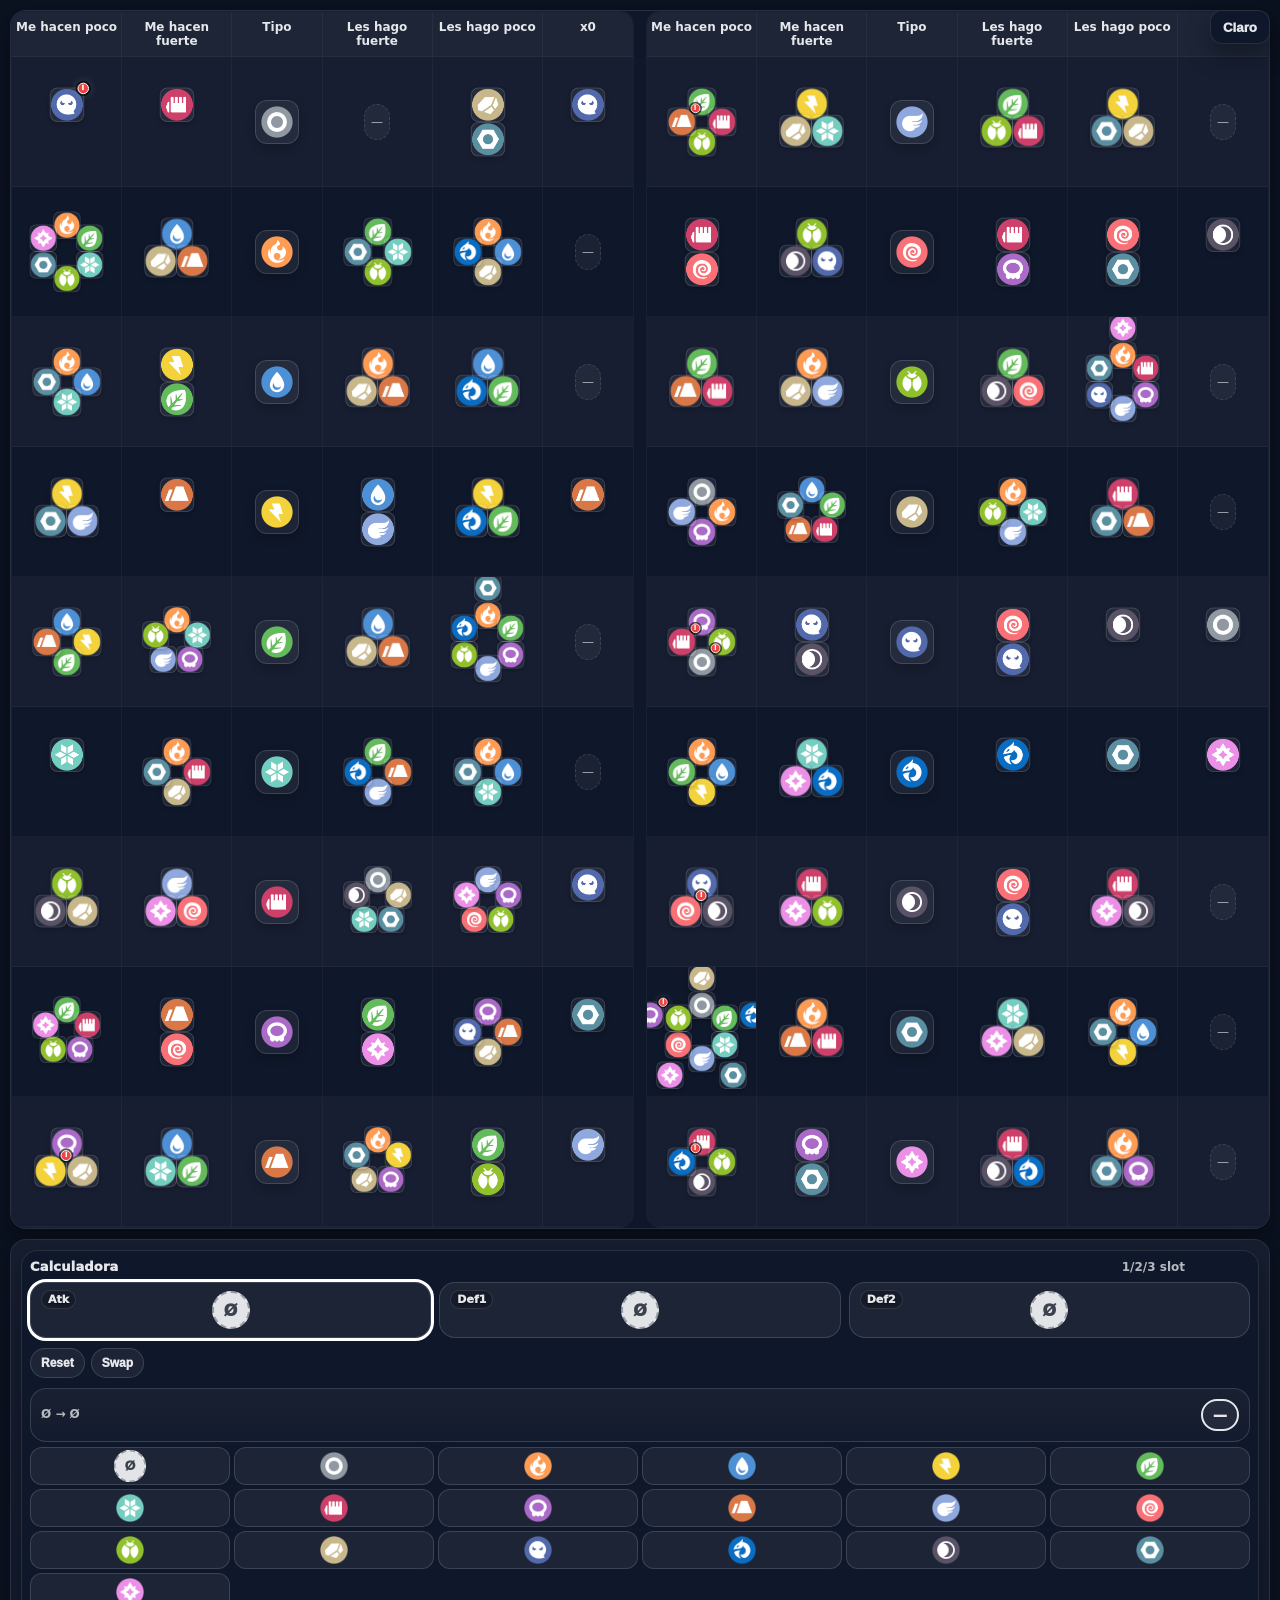
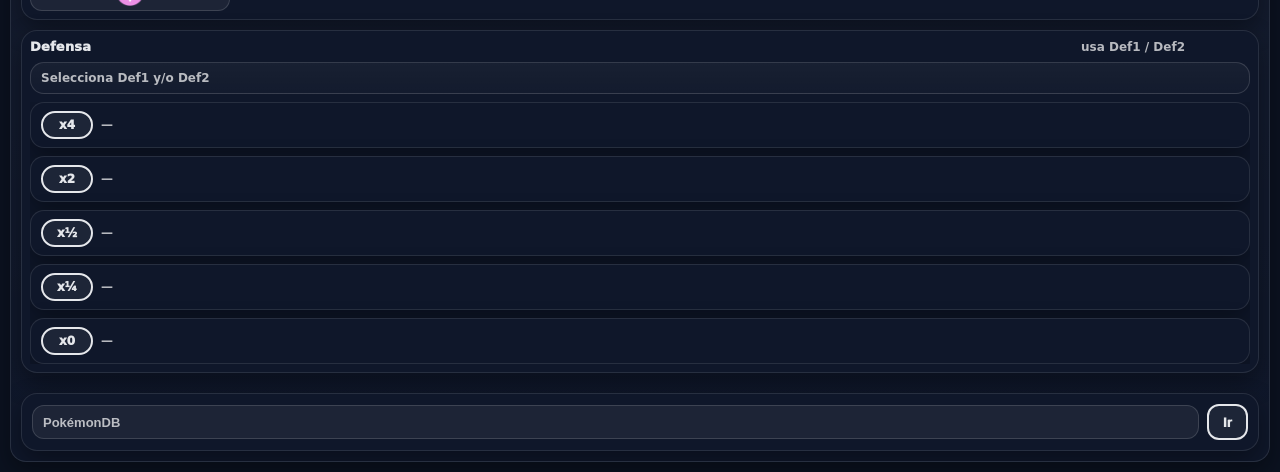
==== index.html @ f5345253 "Actualizada estructura del proyecto, mejorado responsive" ====
<!doctype html>
<html lang="es">
<head>
  <meta charset="utf-8">
  <meta name="viewport" content="width=device-width, initial-scale=1">
  <title>Tipos Pokémon</title>

  <link rel="stylesheet" href="./css/styles.css">
</head>

<body>

  <button id="btnThemeTop" class="themeToggle" type="button">Claro</button>

  <div class="app">

    <!-- LEFT -->
    <div class="panel">
      <div class="leftGrid">

        <div class="tableBox">
          <div class="tableWrap" id="wrapA">
            <div class="tableScale" id="scaleA">

              <div class="thead">
                <div class="th">Me hacen poco</div>
                <div class="th">Me hacen fuerte</div>
                <div class="th">Tipo</div>
                <div class="th">Les hago fuerte</div>
                <div class="th">Les hago poco</div>
                <div class="th">x0</div>
              </div>

              <div class="tbody" id="tbodyA"></div>

            </div>
          </div>
        </div>

        <div class="tableBox">
          <div class="tableWrap" id="wrapB">
            <div class="tableScale" id="scaleB">

              <div class="thead">
                <div class="th">Me hacen poco</div>
                <div class="th">Me hacen fuerte</div>
                <div class="th">Tipo</div>
                <div class="th">Les hago fuerte</div>
                <div class="th">Les hago poco</div>
                <div class="th">x0</div>
              </div>

              <div class="tbody" id="tbodyB"></div>

            </div>
          </div>
        </div>

      </div>
    </div>


    <!-- RIGHT -->
    <div class="panel">
      <div class="calc">

        <!-- Calculadora -->
        <div class="calcCard atkCard">

          <div class="calcTitle">
            <h2>Calculadora</h2>
            <div class="miniNote">1/2/3 slot</div>
          </div>

          <div class="targetRow">

            <div
              class="tSlot"
              id="slotAtt"
              title="Atacante (tecla 1)"
            >
              <div class="tiny">Atk</div>
            </div>

            <div
              class="tSlot"
              id="slotDef1"
              title="Defensor 1 (tecla 2)"
            >
              <div class="tiny">Def1</div>
            </div>

            <div
              class="tSlot"
              id="slotDef2"
              title="Defensor 2 (tecla 3)"
            >
              <div class="tiny">Def2</div>
            </div>

          </div>

          <div class="rowBtns">
            <button class="btnSmall" id="btnResetAll">Reset</button>
            <button class="btnSmall" id="btnSwap">Swap</button>
          </div>

          <div class="out">
            <div class="desc" id="calcText">Ø → Ø</div>
            <div class="mult" id="calcMult">—</div>
          </div>

          <div class="palette" id="palette"></div>

        </div>


        <!-- Defensa -->
        <div class="calcCard defCard">

          <div class="calcTitle">
            <h2>Defensa</h2>
            <div class="miniNote">usa Def1 / Def2</div>
          </div>

          <div class="defHint" id="defHint">
            Selecciona Def1 y/o Def2.
          </div>

          <div class="defRows">

            <div class="defRow">
              <div class="mPill">x4</div>
              <div class="miniIcons" id="def_x4"></div>
            </div>

            <div class="defRow">
              <div class="mPill">x2</div>
              <div class="miniIcons" id="def_x2"></div>
            </div>

            <div class="defRow">
              <div class="mPill">x½</div>
              <div class="miniIcons" id="def_x05"></div>
            </div>

            <div class="defRow">
              <div class="mPill">x¼</div>
              <div class="miniIcons" id="def_x025"></div>
            </div>

            <div class="defRow">
              <div class="mPill">x0</div>
              <div class="miniIcons" id="def_x0"></div>
            </div>

          </div>

        </div>


        <!-- PokémonDB -->
        <div class="pokeSearch">

          <input
            id="pokeSearchInput"
            type="text"
            placeholder="PokémonDB"
            autocomplete="off"
          >

          <button id="pokeSearchBtn" type="button">
            Ir
          </button>

        </div>

      </div>
    </div>

  </div>


  <!-- Tooltip -->
  <div class="tip" id="tip"></div>


  <script src="./js/app.js"></script>

</body>
</html>
---- css/styles.css ----
:root {
  /* ===== Tema: OSCURO por defecto ===== */

  --bg: #0b1220;
  --card: #0f172a;
  --border: rgba(255,255,255,.10);
  --muted: rgba(255,255,255,.70);
  --text: #e5e7eb;
  --header: rgba(255,255,255,.06);
  --shadow: 0 10px 25px rgba(0,0,0,.35);

  --rowAlt: rgba(255,255,255,.03);
  --chip: rgba(255,255,255,.06);
  --chipBorder: rgba(255,255,255,.14);
  --soft: rgba(255,255,255,.04);
  --focus: #ffffff;

  --badge-bg: #ffffff;
  --badge-fg: #0b1220;
  --badge-ring: rgba(0,0,0,.65);


  /* ===== Tabla ===== */

  --rowH: 90px;
  --cellPad: 12px;
  --orb: 88px;
  --slot: 34px;
  --center: 40px;
  --th: 12px;


  /* ===== Calculadora ===== */

  --calcW: 250px;
  --slotBtn: 56px;
  --slotImg: 40px;
  --palBtn: 38px;
  --palImg: 28px;


  /* ===== Calculadora defensiva ===== */

  --miniSlot: 30px;
  --miniImg: 22px;
}


body[data-theme="light"] {

  --bg: #f6f7fb;
  --card: #ffffff;
  --border: #dbe1ee;
  --muted: #6b7280;
  --text: #111827;
  --header: #eef2f7;
  --shadow: 0 10px 25px rgba(0,0,0,.06);

  --focus: #111827;

  --badge-bg: #ffffff;
  --badge-fg: #111827;
  --badge-ring: rgba(0,0,0,.25);

  --rowAlt: #fbfcff;
  --chip: #ffffff;
  --chipBorder: rgba(0,0,0,.12);
  --soft: rgba(0,0,0,.04);
}


/* =========================================================
   BASE
   ========================================================= */

* {
  box-sizing: border-box;
}


body {
  margin: 0;
  font-family: system-ui, -apple-system, Segoe UI, Roboto, Arial, sans-serif;
  background: var(--bg);
  color: var(--text);
  min-height: 100vh;
  overflow-x: hidden;
  overflow-y: auto;
}


/* =========================================================
   APP
   ========================================================= */

.app {
  min-height: 100vh;
  height: auto;
  padding: 10px;

  display: grid;
  grid-template-columns: 1fr var(--calcW);

  gap: 10px;
}


.panel {
  background: var(--card);
  border: 1px solid var(--border);
  border-radius: 16px;
  box-shadow: var(--shadow);

  overflow: hidden;

  display: flex;
  flex-direction: column;

  min-height: 0;
}


/* =========================================================
   TABLAS IZQUIERDA
   ========================================================= */

.tableBox {
  border: 1px solid var(--soft);
  border-radius: 14px;

  background: var(--card);

  overflow: hidden;

  display: flex;
  flex-direction: column;

  min-height: 0;
}


.tableWrap {
  position: relative;

  overflow: visible;
}


.tableScale {
  transform-origin: top left;
  width: 100%;
}


.thead {
  display: grid;

  grid-template-columns:
    minmax(0, 1.1fr)
    minmax(0, 1.1fr)
    minmax(0, 0.9fr)
    minmax(0, 1.1fr)
    minmax(0, 1.1fr)
    minmax(0, 0.9fr);

  background: var(--header);

  border-bottom: 1px solid var(--soft);
}


.th {
  padding: 8px 4px;

  font-weight: 900;
  font-size: var(--th);

  text-align: center;

  border-right: 1px solid var(--soft);
}


.th:last-child {
  border-right: 0;
}


.tbody {
  display: flex;
  flex-direction: column;
}


.row {
  display: grid;

  grid-template-columns:
    minmax(0, 1.1fr)
    minmax(0, 1.1fr)
    minmax(0, 0.9fr)
    minmax(0, 1.1fr)
    minmax(0, 1.1fr)
    minmax(0, 0.9fr);

  min-height: var(--rowH);

  align-items: center;

  border-bottom: 1px solid var(--soft);

  background: var(--card);
}


.row:nth-child(odd) {
  background: var(--rowAlt);
}

.cell {
  padding: var(--cellPad);
  border-right: 1px solid var(--soft);
  display: flex;
  align-items: center;
  justify-content: center;
  position: relative;
  min-width: 0;
  width: 100%;
  height: 100%;
  overflow: hidden; /* Garantiza que nada se salga fuera */
}

/*
.cell {
  padding: var(--cellPad);

  border-right: 1px solid var(--soft);

  display: flex;
  align-items: center;
  justify-content: center;

  position: relative;
  min-width: 0;
}
*/

.cell:last-child {
  border-right: 0;
}


/* =========================================================
   ICONO CENTRAL
   ========================================================= */

.centerIcon {
  width: calc(var(--center) + 12px);
  height: calc(var(--center) + 12px);

  border-radius: 12px;

  border: 1px solid var(--chipBorder);

  background: var(--chip);

  display: flex;
  align-items: center;
  justify-content: center;

  overflow: hidden;

  box-shadow: 0 4px 10px rgba(0,0,0,.20);
}


.centerIcon img {
  width: var(--center);
  height: var(--center);

  object-fit: contain;
}


/* =========================================================
   ÓRBITAS
   ========================================================= */
/*
.orbital {
  width: var(--orb);
  height: var(--orb);

  position: relative;
}
*/

.orbital {
  width: var(--orb);
  height: var(--orb);
  position: relative;
  margin: 0 auto;
  display: flex;
  align-items: center;
  justify-content: center;
  flex-shrink: 0;
}

.orbital.orbital-grid {
  display: flex;
  flex-wrap: wrap;
  align-content: center;
  justify-content: center;
  gap: 3px;
  width: 100%;
  height: 100%;
  padding: 2px;
}

.orbital.grid-dense .slot {
  width: calc(var(--slot) - 4px); /* 30px en escritorio */
  height: calc(var(--slot) - 4px);
}

.orbital.grid-dense .slot img {
  width: calc(var(--slot) - 6px);
  height: calc(var(--slot) - 6px);
}

.slot {
  width: var(--slot);
  height: var(--slot);
  border-radius: 8px;
  background: var(--chip);
  border: 1px solid var(--chipBorder);
  box-shadow: 0 2px 5px rgba(0,0,0,.20);
  display: flex;
  align-items: center;
  justify-content: center;
  position: relative;
  overflow: visible;
  flex-shrink: 0;
  transition: transform 0.15s ease, border-color 0.15s ease;
}

.slot.is-immune {
  border: 2px solid #ef4444; /* Borde rojo vivo */
  box-shadow: 0 0 6px rgba(239, 68, 68, 0.6); /* Glow sutil */
}

.orbital:not(.orbital-grid) .slot {
  position: absolute;
  transform: translate(-50%, -50%);
}

.slot img {
  width: calc(var(--slot) - 2px);
  height: calc(var(--slot) - 2px);
  object-fit: contain;
  border-radius: 6px;
}


/* =========================================================
   BADGE DE INMUNIDAD
   ========================================================= */

.badge {
  position: absolute;
  top: -6px;
  right: -6px;
  width: 12px;
  height: 12px;
  border-radius: 50%;
  background: #ef4444;
  color: #ffffff;
  border: 1.5px solid #ffffff;
  display: flex;
  align-items: center;
  justify-content: center;
  font-size: 8px;
  font-weight: 1000;
  line-height: 1;
  z-index: 10;
  pointer-events: none;
}


body:not([data-theme="light"]) .badge {
  box-shadow:
    0 0 0 2px var(--badge-ring),
    0 0 10px rgba(255,255,255,.28);
}


/* =========================================================
   VACÍO
   ========================================================= */

.empty {
  color: var(--muted);

  font-size: 12px;

  opacity: .9;

  text-align: center;

  padding: 10px 6px;

  border: 1px dashed var(--chipBorder);

  border-radius: 14px;

  background: var(--chip);
}


/* =========================================================
   CALCULADORA
   ========================================================= */

.calc {
  flex: 1 1 auto;
  min-height: 0;

  overflow: hidden;

  display: flex;
  flex-direction: column;

  gap: 10px;

  padding: 10px;

  background:
    linear-gradient(
      180deg,
      rgba(255,255,255,.03),
      rgba(255,255,255,.00)
    );
}


.calcCard {
  border: 1px solid var(--border);

  border-radius: 16px;

  padding: 8px;

  background: var(--card);

  box-shadow: var(--shadow);

  min-height: 0;

  overflow: hidden;

  display: flex;
  flex-direction: column;
}


.calcCard.atkCard {
  flex: 0 0 auto;
}


.calcCard.defCard {
  flex: 1 1 auto;
}


.calcTitle {
  display: flex;

  align-items: baseline;
  justify-content: space-between;

  gap: 10px;

  margin-bottom: 8px;

  flex: 0 0 auto;
}


.calcTitle h2 {
  margin: 0;

  font-size: 13px;

  font-weight: 1000;

  letter-spacing: .2px;
}


.miniNote {
  font-size: 12px;

  color: var(--muted);

  font-weight: 800;

  white-space: nowrap;

  margin-right: 65px;
}


/* =========================================================
   SLOTS DE CALCULADORA
   ========================================================= */

.targetRow {
  display: flex;

  gap: 8px;

  justify-content: space-between;

  flex: 0 0 auto;
}


.tSlot {
  width: 100%;
  height: var(--slotBtn);

  border-radius: 16px;

  border: 1px solid var(--chipBorder);

  background: var(--chip);

  color: var(--text);

  display: flex;
  align-items: center;
  justify-content: center;

  cursor: pointer;

  position: relative;

  overflow: hidden;

  transition:
    transform .06s ease,
    box-shadow .06s ease;
}


.tSlot:hover {
  transform: translateY(-1px);

  box-shadow: 0 8px 14px rgba(0,0,0,.06);
}


.tSlot.active {
  outline: 3px solid var(--focus);
  outline-offset: 0;
}


.tSlot img {
  width: var(--slotImg);
  height: var(--slotImg);

  object-fit: contain;
}


.tSlot .tiny {
  position: absolute;

  left: 10px;
  top: 7px;

  font-size: 11px;

  font-weight: 1000;

  color: var(--text);

  text-shadow: 0 1px 2px rgba(0,0,0,.6);

  padding: 2px 6px;

  border-radius: 999px;

  background: rgba(0,0,0,.25);

  border: 1px solid rgba(255,255,255,.12);
}


.tSlot .fallback {
  font-size: 12px;

  font-weight: 1000;

  color: var(--text);

  padding: 0 6px;

  text-align: center;

  line-height: 1.1;
}


/* =========================================================
   NINGUNO
   ========================================================= */

.noneMark {
  width: 38px;
  height: 38px;

  border-radius: 999px;

  border: 2px dashed rgba(17,24,39,.35);

  display: flex;
  align-items: center;
  justify-content: center;

  font-weight: 1000;

  color: rgba(17,24,39,.8);

  font-size: 16px;

  background: rgba(249,250,251,.9);
}


/* =========================================================
   BOTONES
   ========================================================= */

.rowBtns {
  display: flex;

  gap: 6px;

  flex-wrap: wrap;

  margin-top: 10px;

  flex: 0 0 auto;
}


.btnSmall {
  height: 30px;

  padding: 0 10px;

  border-radius: 999px;

  border: 1px solid var(--chipBorder);

  background: var(--chip);

  color: var(--text);

  cursor: pointer;

  font-weight: 1000;

  font-size: 12px;
}


.btnSmall:hover {
  filter: brightness(1.06);
  background: #f8fafc;
}


/* =========================================================
   RESULTADO
   ========================================================= */

.out {
  margin-top: 10px;

  display: flex;

  align-items: center;
  justify-content: space-between;

  gap: 10px;

  padding: 10px;

  border-radius: 16px;

  border: 1px solid var(--chipBorder);

  background:
    linear-gradient(
      180deg,
      rgba(255,255,255,.04),
      rgba(255,255,255,.02)
    );

  flex: 0 0 auto;
}


.desc {
  font-size: 12px;

  color: var(--muted);

  font-weight: 900;

  line-height: 1.15;
}


.mult {
  font-weight: 1000;

  font-size: 14px;

  padding: 6px 10px;

  border-radius: 999px;

  border: 2px solid var(--text);

  background: var(--chip);

  color: var(--text);

  white-space: nowrap;
}


/* =========================================================
   PALETA
   ========================================================= */

.palette {
  display: grid;

  grid-template-columns: repeat(6, 1fr);

  gap: 4px;

  margin-top: 5px;

  flex: 1 1 auto;

  min-height: 0;

  overflow: hidden;
}


.pBtn {
  height: var(--palBtn);

  border-radius: 12px;

  border: 1px solid var(--chipBorder);

  background: var(--chip);

  cursor: pointer;

  display: flex;
  align-items: center;
  justify-content: center;

  overflow: hidden;

  padding: 0;

  transition:
    transform .06s ease,
    box-shadow .06s ease;
}


.pBtn:hover {
  filter: brightness(1.06);

  transform: translateY(-1px);

  box-shadow: 0 8px 14px rgba(0,0,0,.05);

  background: #fcfdff;
}


.pBtn img {
  width: var(--palImg);
  height: var(--palImg);

  object-fit: contain;
}


.pBtn .fallback {
  font-size: 10px;

  font-weight: 1000;

  color: var(--text);

  padding: 0 4px;

  text-align: center;

  line-height: 1.05;
}


/* =========================================================
   CALCULADORA DEFENSIVA
   ========================================================= */

.defHint {
  font-size: 12px;

  color: var(--muted);

  font-weight: 900;

  line-height: 1.2;

  padding: 8px 10px;

  border-radius: 14px;

  border: 1px solid var(--chipBorder);

  background:
    linear-gradient(
      180deg,
      rgba(255,255,255,.04),
      rgba(255,255,255,.02)
    );

  margin-bottom: 8px;

  flex: 0 0 auto;
}


.defRows {
  display: flex;

  flex-direction: column;

  gap: 8px;

  flex: 1 1 auto;

  min-height: 0;

  overflow: hidden;
}


.defRow {
  display: grid;

  grid-template-columns: 52px 1fr;

  gap: 8px;

  align-items: center;

  padding: 8px 10px;

  border-radius: 14px;

  border: 1px solid var(--border);

  background: var(--card);

  box-shadow: var(--shadow);

  min-height: 0;
}


.mPill {
  height: 28px;

  border-radius: 999px;

  border: 2px solid var(--text);

  background: var(--chip);

  color: var(--text);

  display: flex;
  align-items: center;
  justify-content: center;

  font-weight: 1000;

  font-size: 12px;
}


.miniIcons {
  display: grid;

  grid-template-columns: repeat(4, var(--miniSlot));

  gap: 2px;

  align-items: center;

  justify-content: flex-start;

  min-height: 0;

  overflow: hidden;
}


.miniSlot {
  width: var(--miniSlot);
  height: var(--miniSlot);

  border-radius: 10px;

  background: var(--chip);

  border: 1px solid var(--chipBorder);

  box-shadow: 0 3px 8px rgba(0,0,0,.18);

  display: flex;
  align-items: center;
  justify-content: center;

  overflow: hidden;

  flex: 0 0 auto;
}


.miniSlot img {
  width: var(--miniImg);
  height: var(--miniImg);

  object-fit: contain;
}


/* =========================================================
   TOOLTIP
   ========================================================= */

.tip {
  position: fixed;

  z-index: 9999;

  padding: 8px 10px;

  font-size: 12px;

  color: var(--text);

  background:
    color-mix(
      in srgb,
      var(--card) 92%,
      transparent
    );

  border: 1px solid var(--border);

  border-radius: 12px;

  pointer-events: none;

  box-shadow: var(--shadow);

  backdrop-filter: blur(6px);

  display: none;

  max-width: 260px;
}


/* =========================================================
   BÚSQUEDA POKÉMONDB
   ========================================================= */

.pokeSearch {
  margin-top: 10px;

  display: flex;

  gap: 8px;

  align-items: center;

  padding: 10px;

  border-radius: 16px;

  border: 1px solid var(--border);

  background: var(--card);

  box-shadow: var(--shadow);
}


.pokeSearch input {
  flex: 1;

  min-width: 0;

  height: 34px;

  border-radius: 12px;

  border: 1px solid var(--chipBorder);

  background: var(--chip);

  color: var(--text);

  padding: 0 10px;

  font-weight: 800;

  outline: none;

  font-size: 13px;
}


.pokeSearch input::placeholder {
  color: var(--muted);
}


.pokeSearch input:focus {
  border-color: rgba(17,24,39,.55);
}


.pokeSearch button {
  height: 36px;

  padding: 0 14px;

  border-radius: 12px;

  border: 2px solid var(--text);

  background: var(--chip);

  color: var(--text);

  font-weight: 1000;

  cursor: pointer;
}


.pokeSearch button:hover {
  filter: brightness(1.06);
  background: #f8fafc;
}


/* =========================================================
   CAMBIO DE TEMA
   ========================================================= */

.themeToggle {
  position: fixed;

  top: 10px;
  right: 10px;

  z-index: 10000;

  height: 34px;

  padding: 0 12px;

  border-radius: 12px;

  border: 1px solid var(--border);

  background: var(--card);

  color: var(--text);

  font-weight: 1000;

  cursor: pointer;

  box-shadow: var(--shadow);
}


.themeToggle:hover {
  filter: brightness(1.05);
}

/* Contenedor principal que envuelve a ambas tablas */
.tables-wrapper, 
.tables-container { /* Usa la clase de tu contenedor principal de tablas */
  display: flex;
  flex-direction: row;
  align-items: stretch; /* Obliga a ambas columnas a tener la misma altura */
  gap: 20px;
  width: 100%;
}

/* Cada una de las dos tablas/columnas */
.table-card, 
.calculator-section {
  flex: 1; /* Ocupan exactamente el 50% cada una */
  display: flex;
  flex-direction: column;
  min-width: 0; /* Previene desbordamientos flex */
}

/* =========================================================
   RESPONSIVE Y ALTURAS DE TABLAS
   ========================================================= */

/* 1. Regla global para que en escritorio las tablas tengan SIEMPRE la misma altura */
.leftGrid {
  display: grid;
  grid-template-columns: 1fr 1fr;
  align-items: stretch; /* Estira las dos tablas para que sean idénticas */
  gap: 12px;
}

.leftGrid .panel {
  display: flex;
  flex-direction: column;
  height: 100%;
}

/* 2. Monitor Grande (> 1400px): Todo holgado y órbitas anchas sin solapamiento */
@media (min-width: 1401px) {
  :root {
    --rowH: 88px;
    --orb: 115px;   /* Órbita más grande para dar separación entre slots */
    --center: 32px;
    --slot: 36px;   /* Iconos grandes y legibles */
  }

  .app {
    grid-template-columns: 1fr auto;
  }
}

/* 3. La calculadora pasa abajo (Entre 1001px y 1400px):
   Las dos tablas ocupan todo el ancho superior con iconos grandes */
@media (max-width: 1400px) and (min-width: 1001px) {
  :root {
    --rowH: 84px;
    --orb: 105px;
    --center: 32px;
    --slot: 36px;   /* Mantenemos iconos grandes porque las celdas se ensanchan */
  }

  .app {
    grid-template-columns: 1fr; /* Calculadora pasa abajo */
  }

  .leftGrid {
    grid-template-columns: 1fr 1fr; /* Las 2 tablas siguen en horizontal */
  }

  .calc {
    width: 100%;
  }
}

/* 4. Las 2 tablas se apilan una sobre otra (Entre 601px y 1000px):
   1 sola columna -> Mucho espacio por celda -> Iconos MÁS GRANDES */
@media (max-width: 1000px) {
  .app {
    display: flex;
    flex-direction: column;
    width: 100%;
    min-height: 100vh;
    padding: 6px;
    gap: 8px;
  }

  .leftGrid {
    display: flex;
    flex-direction: column; /* Tablas apiladas */
    gap: 8px;
  }

  .panel {
    width: 100%;
  }

  :root {
    --rowH: 80px;
    --orb: 100px;
    --center: 30px;
    --slot: 38px;   /* Iconos un pelín más grandes al tener mucho espacio */
    --slotBtn: 52px;
    --slotImg: 36px;
    --palBtn: 36px;
    --palImg: 26px;
    --miniSlot: 28px;
    --miniImg: 20px;
  }
}

/* 5. Pantallas Móvil (< 600px):
   Iconos MÁS PEQUEÑOS para que quepan todos sin desbordar */
@media (max-width: 600px) {
  :root {
    --rowH: 56px;   /* Filas más finas */
    --orb: 100%;
    --center: 26px;
    --slot: 21px;   /* Reducido para garantízate que quepan 8-10 tipos */
    --cellPad: 2px;

    --slotBtn: 44px;
    --slotImg: 28px;
    --palBtn: 32px;
    --palImg: 22px;
    --miniSlot: 24px;
    --miniImg: 18px;
  }

  .app {
    padding: 4px;
    gap: 6px;
  }

  .panel {
    padding: 8px;
  }

  .orbital.orbital-grid {
    gap: 1.5px;    /* Espaciado ajustado para no romper filas */
  }

  .badge {
    top: -4px;
    right: -4px;
    width: 9px;
    height: 9px;
    font-size: 7px;
  }
}
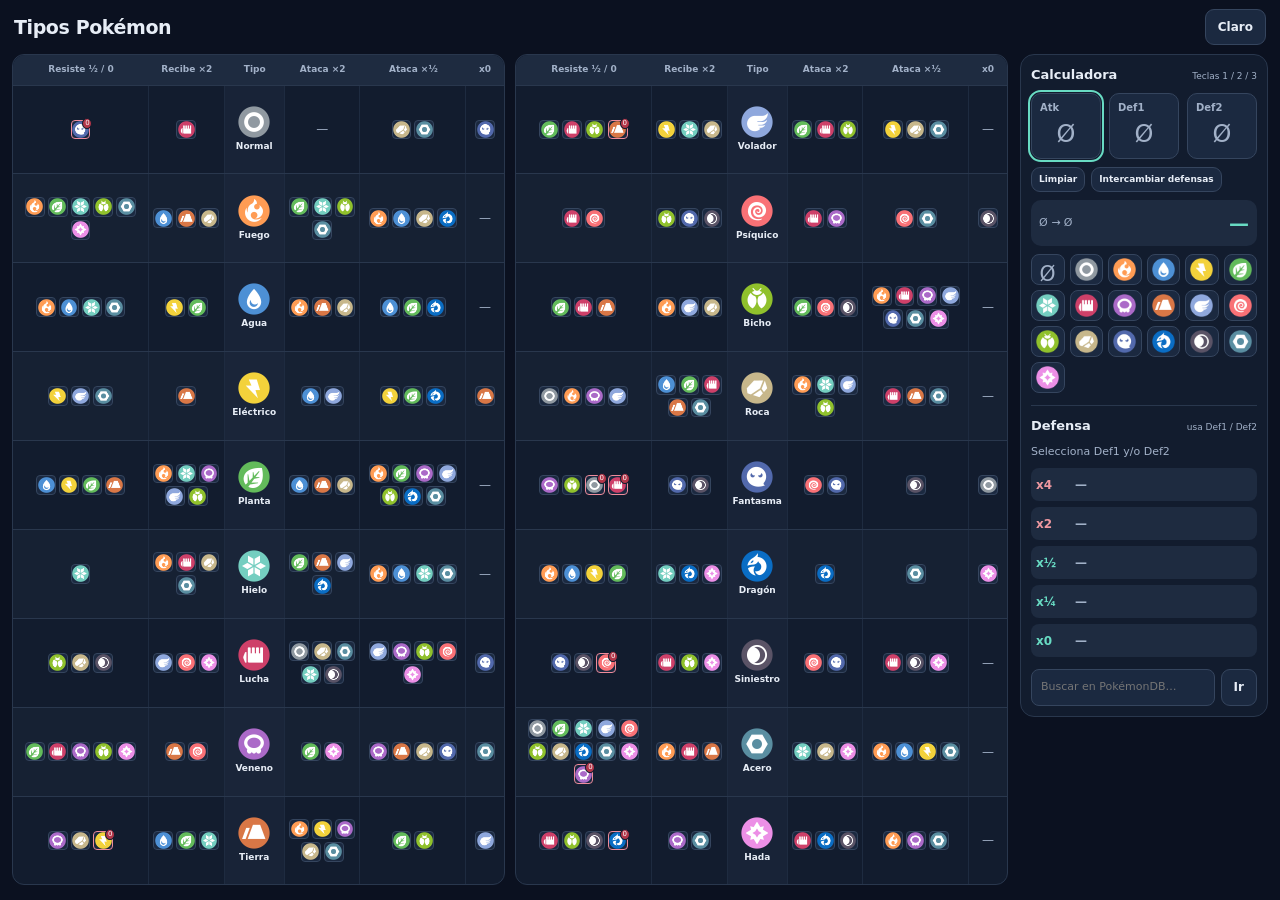
==== commit f3cbf3c9: "Reparado aspecto visual y limpieza de código" ====
--- a/index.html
+++ b/index.html
@@ -10,66 +10,60 @@
 
 <body>
 
-  <button id="btnThemeTop" class="themeToggle" type="button">Claro</button>
+  <header class="pageHeader"><h1>Tipos Pokémon</h1><button id="btnThemeTop" class="themeToggle" type="button">Claro</button></header>
 
   <div class="app">
 
     <!-- LEFT -->
+    <section class="reference" aria-label="Tabla de tipos">
     <div class="panel">
       <div class="leftGrid">
 
         <div class="tableBox">
-          <div class="tableWrap" id="wrapA">
-            <div class="tableScale" id="scaleA">
 
-              <div class="thead">
-                <div class="th">Me hacen poco</div>
-                <div class="th">Me hacen fuerte</div>
-                <div class="th">Tipo</div>
-                <div class="th">Les hago fuerte</div>
-                <div class="th">Les hago poco</div>
-                <div class="th">x0</div>
-              </div>
+          <div class="thead">
+            <div class="th">Resiste ½ / 0</div>
+            <div class="th">Recibe ×2</div>
+            <div class="th">Tipo</div>
+            <div class="th">Ataca ×2</div>
+            <div class="th">Ataca ×½</div>
+            <div class="th">x0</div>
+          </div>
 
-              <div class="tbody" id="tbodyA"></div>
+          <div class="tbody" id="tbodyA"></div>
 
-            </div>
-          </div>
         </div>
 
         <div class="tableBox">
-          <div class="tableWrap" id="wrapB">
-            <div class="tableScale" id="scaleB">
 
-              <div class="thead">
-                <div class="th">Me hacen poco</div>
-                <div class="th">Me hacen fuerte</div>
-                <div class="th">Tipo</div>
-                <div class="th">Les hago fuerte</div>
-                <div class="th">Les hago poco</div>
-                <div class="th">x0</div>
-              </div>
+          <div class="thead">
+            <div class="th">Resiste ½ / 0</div>
+            <div class="th">Recibe ×2</div>
+            <div class="th">Tipo</div>
+            <div class="th">Ataca ×2</div>
+            <div class="th">Ataca ×½</div>
+            <div class="th">x0</div>
+          </div>
 
-              <div class="tbody" id="tbodyB"></div>
+          <div class="tbody" id="tbodyB"></div>
 
-            </div>
-          </div>
         </div>
 
       </div>
     </div>
 
 
+    </section>
     <!-- RIGHT -->
     <div class="panel">
       <div class="calc">
 
         <!-- Calculadora -->
-        <div class="calcCard atkCard">
+        <div class="calcCard">
 
           <div class="calcTitle">
             <h2>Calculadora</h2>
-            <div class="miniNote">1/2/3 slot</div>
+            <div class="miniNote">Teclas 1 / 2 / 3</div>
           </div>
 
           <div class="targetRow">
@@ -101,12 +95,12 @@
           </div>
 
           <div class="rowBtns">
-            <button class="btnSmall" id="btnResetAll">Reset</button>
-            <button class="btnSmall" id="btnSwap">Swap</button>
+            <button class="btnSmall" id="btnResetAll">Limpiar</button>
+            <button class="btnSmall" id="btnSwap">Intercambiar defensas</button>
           </div>
 
           <div class="out">
-            <div class="desc" id="calcText">Ø → Ø</div>
+            <div class="desc" aria-live="polite" id="calcText">Ø → Ø</div>
             <div class="mult" id="calcMult">—</div>
           </div>
 
@@ -165,7 +159,8 @@
           <input
             id="pokeSearchInput"
             type="text"
-            placeholder="PokémonDB"
+            aria-label="Buscar Pokémon en PokémonDB"
+            placeholder="Buscar en PokémonDB…"
             autocomplete="off"
           >
 
--- a/css/styles.css
+++ b/css/styles.css
@@ -1,1271 +1,514 @@
 :root {
-  /* ===== Tema: OSCURO por defecto ===== */
-
-  --bg: #0b1220;
-  --card: #0f172a;
-  --border: rgba(255,255,255,.10);
-  --muted: rgba(255,255,255,.70);
-  --text: #e5e7eb;
-  --header: rgba(255,255,255,.06);
-  --shadow: 0 10px 25px rgba(0,0,0,.35);
-
-  --rowAlt: rgba(255,255,255,.03);
-  --chip: rgba(255,255,255,.06);
-  --chipBorder: rgba(255,255,255,.14);
-  --soft: rgba(255,255,255,.04);
-  --focus: #ffffff;
-
-  --badge-bg: #ffffff;
-  --badge-fg: #0b1220;
-  --badge-ring: rgba(0,0,0,.65);
-
-
-  /* ===== Tabla ===== */
-
-  --rowH: 90px;
-  --cellPad: 12px;
-  --orb: 88px;
-  --slot: 34px;
-  --center: 40px;
-  --th: 12px;
-
-
-  /* ===== Calculadora ===== */
-
-  --calcW: 250px;
-  --slotBtn: 56px;
-  --slotImg: 40px;
-  --palBtn: 38px;
-  --palImg: 28px;
-
-
-  /* ===== Calculadora defensiva ===== */
-
-  --miniSlot: 30px;
-  --miniImg: 22px;
-}
-
+  color-scheme: dark;
+  --bg: #0b1120;
+  --card: #121c2e;
+  --text: #e7edf6;
+  --muted: #a2b1c8;
+  --border: #29374d;
+  --soft: #1e2b40;
+  --chip: #1b2940;
+  --chipBorder: #35455e;
+  --focus: #68dbc3;
+}
 
 body[data-theme="light"] {
-
-  --bg: #f6f7fb;
-  --card: #ffffff;
-  --border: #dbe1ee;
-  --muted: #6b7280;
-  --text: #111827;
-  --header: #eef2f7;
-  --shadow: 0 10px 25px rgba(0,0,0,.06);
-
-  --focus: #111827;
-
-  --badge-bg: #ffffff;
-  --badge-fg: #111827;
-  --badge-ring: rgba(0,0,0,.25);
-
-  --rowAlt: #fbfcff;
-  --chip: #ffffff;
-  --chipBorder: rgba(0,0,0,.12);
-  --soft: rgba(0,0,0,.04);
-}
-
-
-/* =========================================================
-   BASE
-   ========================================================= */
+  color-scheme: light;
+  --bg: #f0f4f8;
+  --card: #fff;
+  --text: #18283f;
+  --muted: #52647b;
+  --border: #d4dfea;
+  --soft: #e7edf4;
+  --chip: #f1f5f9;
+  --chipBorder: #cedae8;
+  --focus: #087a68;
+}
 
 * {
   box-sizing: border-box;
 }
 
-
 body {
   margin: 0;
-  font-family: system-ui, -apple-system, Segoe UI, Roboto, Arial, sans-serif;
   background: var(--bg);
   color: var(--text);
-  min-height: 100vh;
-  overflow-x: hidden;
-  overflow-y: auto;
-}
-
-
-/* =========================================================
-   APP
-   ========================================================= */
+  font: 14px/1.5 system-ui,-apple-system,Segoe UI,sans-serif;
+}
+
+button,input {
+  font: inherit;
+}
+
+button {
+  cursor: pointer;
+}
+
+button:focus-visible,input:focus-visible,[role=button]:focus-visible {
+  outline: 3px solid var(--focus);
+  outline-offset: 3px;
+}
+
+.pageHeader {
+  max-width: 1920px;
+  margin: auto;
+  display: flex;
+  align-items: center;
+  justify-content: space-between;
+  gap: 16px;
+  padding: 10px 14px;
+  height: 54px;
+}
+
+h1 {
+  margin: 0;
+  font-size: 19px;
+  letter-spacing: -.4px;
+}
+
+.themeToggle,.btnSmall,.pokeSearch button {
+  border: 1px solid var(--chipBorder);
+  background: var(--chip);
+  color: var(--text);
+  border-radius: 9px;
+  padding: 8px 12px;
+  font-size: 12px;
+  font-weight: 650;
+}
+
+.themeToggle {
+  white-space: nowrap;
+}
 
 .app {
-  min-height: 100vh;
-  height: auto;
-  padding: 10px;
-
-  display: grid;
-  grid-template-columns: 1fr var(--calcW);
-
+  max-width: 1920px;
+  margin: auto;
+  display: grid;
+  align-items: start;
+  padding: 0 12px 12px;
+  gap: 12px;
+  grid-template-columns: minmax(0, 1fr) 248px;
+}
+
+.reference,.panel,.tableBox {
+  min-width: 0;
+}
+
+.leftGrid {
+  display: grid;
+  grid-template-columns: repeat(2, minmax(0, 1fr));
   gap: 10px;
 }
 
-
-.panel {
+.tableBox {
+  border: 1px solid var(--border);
+  border-radius: 12px;
   background: var(--card);
-  border: 1px solid var(--border);
-  border-radius: 16px;
-  box-shadow: var(--shadow);
-
-  overflow: hidden;
-
-  display: flex;
-  flex-direction: column;
-
-  min-height: 0;
-}
-
-
-/* =========================================================
-   TABLAS IZQUIERDA
-   ========================================================= */
-
-.tableBox {
-  border: 1px solid var(--soft);
-  border-radius: 14px;
-
-  background: var(--card);
-
-  overflow: hidden;
-
-  display: flex;
-  flex-direction: column;
-
-  min-height: 0;
-}
-
-
-.tableWrap {
-  position: relative;
-
-  overflow: visible;
-}
-
-
-.tableScale {
-  transform-origin: top left;
-  width: 100%;
-}
-
+}
+
+.thead,.row {
+  display: grid;
+  grid-template-columns: minmax(0, 1.8fr) minmax(0, 1fr) minmax(40px, .8fr) minmax(0, 1fr) minmax(0, 1.4fr) minmax(0, .5fr);
+}
 
 .thead {
-  display: grid;
-
-  grid-template-columns:
-    minmax(0, 1.1fr)
-    minmax(0, 1.1fr)
-    minmax(0, 0.9fr)
-    minmax(0, 1.1fr)
-    minmax(0, 1.1fr)
-    minmax(0, 0.9fr);
-
-  background: var(--header);
-
-  border-bottom: 1px solid var(--soft);
-}
-
+  background: var(--soft);
+  border-radius: 12px 12px 0 0;
+}
 
 .th {
-  padding: 8px 4px;
-
-  font-weight: 900;
-  font-size: var(--th);
-
+  font-weight: 700;
   text-align: center;
-
-  border-right: 1px solid var(--soft);
-}
-
-
-.th:last-child {
-  border-right: 0;
-}
-
-
-.tbody {
-  display: flex;
-  flex-direction: column;
-}
-
+  color: var(--muted);
+  padding: 8px 2px;
+  font-size: 9px;
+}
 
 .row {
-  display: grid;
-
-  grid-template-columns:
-    minmax(0, 1.1fr)
-    minmax(0, 1.1fr)
-    minmax(0, 0.9fr)
-    minmax(0, 1.1fr)
-    minmax(0, 1.1fr)
-    minmax(0, 0.9fr);
-
-  min-height: var(--rowH);
-
-  align-items: center;
-
-  border-bottom: 1px solid var(--soft);
-
-  background: var(--card);
-}
-
-
-.row:nth-child(odd) {
-  background: var(--rowAlt);
+  border-top: 1px solid var(--border);
+  min-height: max(52px, calc((100dvh - 100px) / 9));
+}
+
+.row:nth-child(even) {
+  background: color-mix(in srgb,var(--soft) 30%,transparent);
+}
+
+.row:last-child {
+  border-radius: 0 0 12px 12px;
 }
 
 .cell {
-  padding: var(--cellPad);
-  border-right: 1px solid var(--soft);
+  min-width: 0;
   display: flex;
   align-items: center;
   justify-content: center;
+  border-right: 1px solid var(--soft);
+  padding: 5px 3px;
+}
+
+.cell:last-child {
+  border: 0;
+}
+
+.cell:nth-child(3) {
+  background: color-mix(in srgb,var(--soft) 50%,transparent);
+}
+
+.typeGroup {
+  display: flex;
+  flex-wrap: wrap;
+  justify-content: center;
+  align-items: center;
+  width: 100%;
+  min-width: 0;
+  gap: 3px;
+}
+
+.slot {
+  flex: 0 0 27px;
   position: relative;
-  min-width: 0;
-  width: 100%;
-  height: 100%;
-  overflow: hidden; /* Garantiza que nada se salga fuera */
-}
-
-/*
-.cell {
-  padding: var(--cellPad);
-
-  border-right: 1px solid var(--soft);
-
-  display: flex;
-  align-items: center;
-  justify-content: center;
-
-  position: relative;
-  min-width: 0;
-}
-*/
-
-.cell:last-child {
-  border-right: 0;
-}
-
-
-/* =========================================================
-   ICONO CENTRAL
-   ========================================================= */
-
-.centerIcon {
-  width: calc(var(--center) + 12px);
-  height: calc(var(--center) + 12px);
-
-  border-radius: 12px;
-
-  border: 1px solid var(--chipBorder);
-
-  background: var(--chip);
-
-  display: flex;
-  align-items: center;
-  justify-content: center;
-
-  overflow: hidden;
-
-  box-shadow: 0 4px 10px rgba(0,0,0,.20);
-}
-
-
-.centerIcon img {
-  width: var(--center);
-  height: var(--center);
-
-  object-fit: contain;
-}
-
-
-/* =========================================================
-   ÓRBITAS
-   ========================================================= */
-/*
-.orbital {
-  width: var(--orb);
-  height: var(--orb);
-
-  position: relative;
-}
-*/
-
-.orbital {
-  width: var(--orb);
-  height: var(--orb);
-  position: relative;
-  margin: 0 auto;
-  display: flex;
-  align-items: center;
-  justify-content: center;
-  flex-shrink: 0;
-}
-
-.orbital.orbital-grid {
-  display: flex;
-  flex-wrap: wrap;
-  align-content: center;
-  justify-content: center;
-  gap: 3px;
-  width: 100%;
-  height: 100%;
-  padding: 2px;
-}
-
-.orbital.grid-dense .slot {
-  width: calc(var(--slot) - 4px); /* 30px en escritorio */
-  height: calc(var(--slot) - 4px);
-}
-
-.orbital.grid-dense .slot img {
-  width: calc(var(--slot) - 6px);
-  height: calc(var(--slot) - 6px);
-}
-
-.slot {
-  width: var(--slot);
-  height: var(--slot);
-  border-radius: 8px;
+  display: grid;
+  place-items: center;
   background: var(--chip);
   border: 1px solid var(--chipBorder);
-  box-shadow: 0 2px 5px rgba(0,0,0,.20);
-  display: flex;
-  align-items: center;
-  justify-content: center;
-  position: relative;
-  overflow: visible;
-  flex-shrink: 0;
-  transition: transform 0.15s ease, border-color 0.15s ease;
+  --size: clamp(12px, min(1.55vw, 2.9vh), 26px);
+  width: var(--size);
+  height: var(--size);
+  flex-basis: var(--size);
+  border-radius: 4px;
+}
+
+.slot img {
+  object-fit: contain;
+  width: calc(var(--size) - 3px);
+  height: calc(var(--size) - 3px);
 }
 
 .slot.is-immune {
-  border: 2px solid #ef4444; /* Borde rojo vivo */
-  box-shadow: 0 0 6px rgba(239, 68, 68, 0.6); /* Glow sutil */
-}
-
-.orbital:not(.orbital-grid) .slot {
-  position: absolute;
-  transform: translate(-50%, -50%);
-}
-
-.slot img {
-  width: calc(var(--slot) - 2px);
-  height: calc(var(--slot) - 2px);
-  object-fit: contain;
-  border-radius: 6px;
-}
-
-
-/* =========================================================
-   BADGE DE INMUNIDAD
-   ========================================================= */
+  border-color: #ee8b9b;
+}
 
 .badge {
   position: absolute;
-  top: -6px;
-  right: -6px;
-  width: 12px;
-  height: 12px;
+  border: 1px solid var(--card);
   border-radius: 50%;
-  background: #ef4444;
-  color: #ffffff;
-  border: 1.5px solid #ffffff;
-  display: flex;
+  background: #b33649;
+  color: white;
+  text-align: center;
+  width: 10px;
+  line-height: 9px;
+  font-size: 7px;
+  right: -3px;
+  top: -3px;
+}
+
+.empty {
+  color: var(--muted);
+  font-size: 12px;
+}
+
+.centerIcon {
+  display: flex;
+  flex-direction: column;
   align-items: center;
+  gap: 2px;
+}
+
+.centerIcon img {
+  object-fit: contain;
+  width: clamp(22px, 3.8vh, 32px);
+  height: clamp(22px, 3.8vh, 32px);
+}
+
+.typeName {
+  font-weight: 700;
+  font-size: 9px;
+}
+
+.app>.panel {
+  border: 1px solid var(--border);
+  border-radius: 14px;
+  background: var(--card);
+  position: static;
+}
+
+.calc {
+  display: flex;
+  flex-direction: column;
+  padding: 10px;
+  gap: 12px;
+}
+
+.calcCard {
+  min-width: 0;
+}
+
+.calcTitle {
+  display: flex;
+  justify-content: space-between;
+  align-items: baseline;
+  gap: 8px;
+  margin-bottom: 8px;
+}
+
+.calcTitle h2 {
+  margin: 0;
+  font-size: 13px;
+}
+
+.miniNote {
+  color: var(--muted);
+  font-size: 9px;
+}
+
+.targetRow {
+  display: flex;
+  gap: 8px;
+}
+
+.tSlot {
+  position: relative;
+  display: flex;
+  align-items: flex-end;
   justify-content: center;
-  font-size: 8px;
-  font-weight: 1000;
-  line-height: 1;
+  padding: 23px 6px 8px;
+  min-width: 0;
+  flex: 1;
+  border-radius: 10px;
+  border: 1px solid var(--chipBorder);
+  background: var(--chip);
+  cursor: pointer;
+  height: 66px;
+  padding-top: 21px;
+}
+
+.tSlot.active {
+  outline: 2px solid var(--focus);
+  outline-offset: 1px;
+}
+
+.tSlot img {
+  object-fit: contain;
+  width: 28px;
+  height: 28px;
+}
+
+.tiny {
+  position: absolute;
+  top: 6px;
+  left: 8px;
+  font-size: 10px;
+  color: var(--muted);
+  font-weight: 700;
+}
+
+.noneMark {
+  font-size: 24px;
+  color: var(--muted);
+  line-height: 32px;
+}
+
+.rowBtns {
+  display: flex;
+  gap: 6px;
+  flex-wrap: wrap;
+  margin-top: 8px;
+}
+
+.btnSmall {
+  padding: 5px 7px;
+  font-size: 9px;
+}
+
+.out {
+  display: flex;
+  align-items: center;
+  justify-content: space-between;
+  gap: 8px;
+  background: var(--soft);
+  border-radius: 10px;
+  padding: 8px;
+  margin: 8px 0;
+}
+
+.desc {
+  font-size: 11px;
+  color: var(--muted);
+  overflow-wrap: anywhere;
+}
+
+.mult {
+  font-weight: 800;
+  color: var(--focus);
+  white-space: nowrap;
+  font-size: 20px;
+}
+
+.palette {
+  display: grid;
+  grid-template-columns: repeat(6,minmax(0,1fr));
+  gap: 5px;
+}
+
+.pBtn {
+  display: grid;
+  place-items: center;
+  padding: 3px;
+  border-radius: 8px;
+  border: 1px solid var(--chipBorder);
+  background: var(--chip);
+  color: var(--text);
+  height: 31px;
+}
+
+.pBtn img {
+  object-fit: contain;
+  width: 23px;
+  height: 23px;
+}
+
+button:hover {
+  border-color: var(--focus);
+}
+
+.defCard {
+  border-top: 1px solid var(--border);
+  padding-top: 10px;
+}
+
+.defHint {
+  font-size: 11px;
+  color: var(--muted);
+  margin-bottom: 8px;
+}
+
+.defRows {
+  display: grid;
+  gap: 6px;
+}
+
+.defRow {
+  display: flex;
+  align-items: center;
+  gap: 10px;
+  background: var(--soft);
+  border-radius: 8px;
+  padding: 5px;
+  min-height: 33px;
+}
+
+.mPill {
+  font-size: 12px;
+  font-weight: 800;
+  min-width: 29px;
+}
+
+.defRow:nth-child(-n+2) .mPill {
+  color: #ee98a0;
+}
+
+.defRow:nth-child(n+3) .mPill {
+  color: var(--focus);
+}
+
+.miniIcons {
+  display: flex;
+  gap: 4px;
+  flex-wrap: wrap;
+  min-width: 0;
+}
+
+.miniSlot {
+  display: grid;
+  place-items: center;
+  width: 22px;
+  height: 22px;
+}
+
+.miniSlot img {
+  object-fit: contain;
+  width: 21px;
+  height: 21px;
+}
+
+.pokeSearch {
+  display: flex;
+  gap: 6px;
+}
+
+.pokeSearch input {
+  width: 100%;
+  min-width: 0;
+  border: 1px solid var(--chipBorder);
+  border-radius: 8px;
+  padding: 9px;
+  font-size: 11px;
+  background: var(--chip);
+  color: var(--text);
+}
+
+.tip {
+  display: none;
+  position: fixed;
   z-index: 10;
   pointer-events: none;
-}
-
-
-body:not([data-theme="light"]) .badge {
-  box-shadow:
-    0 0 0 2px var(--badge-ring),
-    0 0 10px rgba(255,255,255,.28);
-}
-
-
-/* =========================================================
-   VACÍO
-   ========================================================= */
-
-.empty {
-  color: var(--muted);
-
-  font-size: 12px;
-
-  opacity: .9;
-
-  text-align: center;
-
-  padding: 10px 6px;
-
-  border: 1px dashed var(--chipBorder);
-
-  border-radius: 14px;
-
-  background: var(--chip);
-}
-
-
-/* =========================================================
-   CALCULADORA
-   ========================================================= */
-
-.calc {
-  flex: 1 1 auto;
-  min-height: 0;
-
-  overflow: hidden;
-
-  display: flex;
-  flex-direction: column;
-
-  gap: 10px;
-
-  padding: 10px;
-
-  background:
-    linear-gradient(
-      180deg,
-      rgba(255,255,255,.03),
-      rgba(255,255,255,.00)
-    );
-}
-
-
-.calcCard {
-  border: 1px solid var(--border);
-
-  border-radius: 16px;
-
-  padding: 8px;
-
-  background: var(--card);
-
-  box-shadow: var(--shadow);
-
-  min-height: 0;
-
-  overflow: hidden;
-
-  display: flex;
-  flex-direction: column;
-}
-
-
-.calcCard.atkCard {
-  flex: 0 0 auto;
-}
-
-
-.calcCard.defCard {
-  flex: 1 1 auto;
-}
-
-
-.calcTitle {
-  display: flex;
-
-  align-items: baseline;
-  justify-content: space-between;
-
-  gap: 10px;
-
-  margin-bottom: 8px;
-
-  flex: 0 0 auto;
-}
-
-
-.calcTitle h2 {
-  margin: 0;
-
-  font-size: 13px;
-
-  font-weight: 1000;
-
-  letter-spacing: .2px;
-}
-
-
-.miniNote {
-  font-size: 12px;
-
-  color: var(--muted);
-
-  font-weight: 800;
-
-  white-space: nowrap;
-
-  margin-right: 65px;
-}
-
-
-/* =========================================================
-   SLOTS DE CALCULADORA
-   ========================================================= */
-
-.targetRow {
-  display: flex;
-
-  gap: 8px;
-
-  justify-content: space-between;
-
-  flex: 0 0 auto;
-}
-
-
-.tSlot {
-  width: 100%;
-  height: var(--slotBtn);
-
-  border-radius: 16px;
-
-  border: 1px solid var(--chipBorder);
-
-  background: var(--chip);
-
-  color: var(--text);
-
-  display: flex;
-  align-items: center;
-  justify-content: center;
-
-  cursor: pointer;
-
-  position: relative;
-
-  overflow: hidden;
-
-  transition:
-    transform .06s ease,
-    box-shadow .06s ease;
-}
-
-
-.tSlot:hover {
-  transform: translateY(-1px);
-
-  box-shadow: 0 8px 14px rgba(0,0,0,.06);
-}
-
-
-.tSlot.active {
-  outline: 3px solid var(--focus);
-  outline-offset: 0;
-}
-
-
-.tSlot img {
-  width: var(--slotImg);
-  height: var(--slotImg);
-
-  object-fit: contain;
-}
-
-
-.tSlot .tiny {
-  position: absolute;
-
-  left: 10px;
-  top: 7px;
-
+  transform: translate(-50%,12px);
+  max-width: min(260px,90vw);
+  padding: 8px 10px;
+  background: var(--text);
+  color: var(--bg);
   font-size: 11px;
-
-  font-weight: 1000;
-
-  color: var(--text);
-
-  text-shadow: 0 1px 2px rgba(0,0,0,.6);
-
-  padding: 2px 6px;
-
-  border-radius: 999px;
-
-  background: rgba(0,0,0,.25);
-
-  border: 1px solid rgba(255,255,255,.12);
-}
-
-
-.tSlot .fallback {
-  font-size: 12px;
-
-  font-weight: 1000;
-
-  color: var(--text);
-
-  padding: 0 6px;
-
-  text-align: center;
-
-  line-height: 1.1;
-}
-
-
-/* =========================================================
-   NINGUNO
-   ========================================================= */
-
-.noneMark {
-  width: 38px;
-  height: 38px;
-
-  border-radius: 999px;
-
-  border: 2px dashed rgba(17,24,39,.35);
-
-  display: flex;
-  align-items: center;
-  justify-content: center;
-
-  font-weight: 1000;
-
-  color: rgba(17,24,39,.8);
-
-  font-size: 16px;
-
-  background: rgba(249,250,251,.9);
-}
-
-
-/* =========================================================
-   BOTONES
-   ========================================================= */
-
-.rowBtns {
-  display: flex;
-
-  gap: 6px;
-
-  flex-wrap: wrap;
-
-  margin-top: 10px;
-
-  flex: 0 0 auto;
-}
-
-
-.btnSmall {
-  height: 30px;
-
-  padding: 0 10px;
-
-  border-radius: 999px;
-
-  border: 1px solid var(--chipBorder);
-
-  background: var(--chip);
-
-  color: var(--text);
-
-  cursor: pointer;
-
-  font-weight: 1000;
-
-  font-size: 12px;
-}
-
-
-.btnSmall:hover {
-  filter: brightness(1.06);
-  background: #f8fafc;
-}
-
-
-/* =========================================================
-   RESULTADO
-   ========================================================= */
-
-.out {
-  margin-top: 10px;
-
-  display: flex;
-
-  align-items: center;
-  justify-content: space-between;
-
-  gap: 10px;
-
-  padding: 10px;
-
-  border-radius: 16px;
-
-  border: 1px solid var(--chipBorder);
-
-  background:
-    linear-gradient(
-      180deg,
-      rgba(255,255,255,.04),
-      rgba(255,255,255,.02)
-    );
-
-  flex: 0 0 auto;
-}
-
-
-.desc {
-  font-size: 12px;
-
-  color: var(--muted);
-
-  font-weight: 900;
-
-  line-height: 1.15;
-}
-
-
-.mult {
-  font-weight: 1000;
-
-  font-size: 14px;
-
-  padding: 6px 10px;
-
-  border-radius: 999px;
-
-  border: 2px solid var(--text);
-
-  background: var(--chip);
-
-  color: var(--text);
-
-  white-space: nowrap;
-}
-
-
-/* =========================================================
-   PALETA
-   ========================================================= */
-
-.palette {
-  display: grid;
-
-  grid-template-columns: repeat(6, 1fr);
-
-  gap: 4px;
-
-  margin-top: 5px;
-
-  flex: 1 1 auto;
-
-  min-height: 0;
-
-  overflow: hidden;
-}
-
-
-.pBtn {
-  height: var(--palBtn);
-
-  border-radius: 12px;
-
-  border: 1px solid var(--chipBorder);
-
-  background: var(--chip);
-
-  cursor: pointer;
-
-  display: flex;
-  align-items: center;
-  justify-content: center;
-
-  overflow: hidden;
-
-  padding: 0;
-
-  transition:
-    transform .06s ease,
-    box-shadow .06s ease;
-}
-
-
-.pBtn:hover {
-  filter: brightness(1.06);
-
-  transform: translateY(-1px);
-
-  box-shadow: 0 8px 14px rgba(0,0,0,.05);
-
-  background: #fcfdff;
-}
-
-
-.pBtn img {
-  width: var(--palImg);
-  height: var(--palImg);
-
-  object-fit: contain;
-}
-
-
-.pBtn .fallback {
-  font-size: 10px;
-
-  font-weight: 1000;
-
-  color: var(--text);
-
-  padding: 0 4px;
-
-  text-align: center;
-
-  line-height: 1.05;
-}
-
-
-/* =========================================================
-   CALCULADORA DEFENSIVA
-   ========================================================= */
-
-.defHint {
-  font-size: 12px;
-
-  color: var(--muted);
-
-  font-weight: 900;
-
-  line-height: 1.2;
-
-  padding: 8px 10px;
-
-  border-radius: 14px;
-
-  border: 1px solid var(--chipBorder);
-
-  background:
-    linear-gradient(
-      180deg,
-      rgba(255,255,255,.04),
-      rgba(255,255,255,.02)
-    );
-
-  margin-bottom: 8px;
-
-  flex: 0 0 auto;
-}
-
-
-.defRows {
-  display: flex;
-
-  flex-direction: column;
-
-  gap: 8px;
-
-  flex: 1 1 auto;
-
-  min-height: 0;
-
-  overflow: hidden;
-}
-
-
-.defRow {
-  display: grid;
-
-  grid-template-columns: 52px 1fr;
-
-  gap: 8px;
-
-  align-items: center;
-
-  padding: 8px 10px;
-
-  border-radius: 14px;
-
-  border: 1px solid var(--border);
-
-  background: var(--card);
-
-  box-shadow: var(--shadow);
-
-  min-height: 0;
-}
-
-
-.mPill {
-  height: 28px;
-
-  border-radius: 999px;
-
-  border: 2px solid var(--text);
-
-  background: var(--chip);
-
-  color: var(--text);
-
-  display: flex;
-  align-items: center;
-  justify-content: center;
-
-  font-weight: 1000;
-
-  font-size: 12px;
-}
-
-
-.miniIcons {
-  display: grid;
-
-  grid-template-columns: repeat(4, var(--miniSlot));
-
-  gap: 2px;
-
-  align-items: center;
-
-  justify-content: flex-start;
-
-  min-height: 0;
-
-  overflow: hidden;
-}
-
-
-.miniSlot {
-  width: var(--miniSlot);
-  height: var(--miniSlot);
-
-  border-radius: 10px;
-
-  background: var(--chip);
-
-  border: 1px solid var(--chipBorder);
-
-  box-shadow: 0 3px 8px rgba(0,0,0,.18);
-
-  display: flex;
-  align-items: center;
-  justify-content: center;
-
-  overflow: hidden;
-
-  flex: 0 0 auto;
-}
-
-
-.miniSlot img {
-  width: var(--miniImg);
-  height: var(--miniImg);
-
-  object-fit: contain;
-}
-
-
-/* =========================================================
-   TOOLTIP
-   ========================================================= */
-
-.tip {
-  position: fixed;
-
-  z-index: 9999;
-
-  padding: 8px 10px;
-
-  font-size: 12px;
-
-  color: var(--text);
-
-  background:
-    color-mix(
-      in srgb,
-      var(--card) 92%,
-      transparent
-    );
-
-  border: 1px solid var(--border);
-
-  border-radius: 12px;
-
-  pointer-events: none;
-
-  box-shadow: var(--shadow);
-
-  backdrop-filter: blur(6px);
-
-  display: none;
-
-  max-width: 260px;
-}
-
-
-/* =========================================================
-   BÚSQUEDA POKÉMONDB
-   ========================================================= */
-
-.pokeSearch {
-  margin-top: 10px;
-
-  display: flex;
-
-  gap: 8px;
-
-  align-items: center;
-
-  padding: 10px;
-
-  border-radius: 16px;
-
-  border: 1px solid var(--border);
-
-  background: var(--card);
-
-  box-shadow: var(--shadow);
-}
-
-
-.pokeSearch input {
-  flex: 1;
-
-  min-width: 0;
-
-  height: 34px;
-
-  border-radius: 12px;
-
-  border: 1px solid var(--chipBorder);
-
-  background: var(--chip);
-
-  color: var(--text);
-
-  padding: 0 10px;
-
-  font-weight: 800;
-
-  outline: none;
-
-  font-size: 13px;
-}
-
-
-.pokeSearch input::placeholder {
-  color: var(--muted);
-}
-
-
-.pokeSearch input:focus {
-  border-color: rgba(17,24,39,.55);
-}
-
-
-.pokeSearch button {
-  height: 36px;
-
-  padding: 0 14px;
-
-  border-radius: 12px;
-
-  border: 2px solid var(--text);
-
-  background: var(--chip);
-
-  color: var(--text);
-
-  font-weight: 1000;
-
-  cursor: pointer;
-}
-
-
-.pokeSearch button:hover {
-  filter: brightness(1.06);
-  background: #f8fafc;
-}
-
-
-/* =========================================================
-   CAMBIO DE TEMA
-   ========================================================= */
-
-.themeToggle {
-  position: fixed;
-
-  top: 10px;
-  right: 10px;
-
-  z-index: 10000;
-
-  height: 34px;
-
-  padding: 0 12px;
-
-  border-radius: 12px;
-
-  border: 1px solid var(--border);
-
-  background: var(--card);
-
-  color: var(--text);
-
-  font-weight: 1000;
-
-  cursor: pointer;
-
-  box-shadow: var(--shadow);
-}
-
-
-.themeToggle:hover {
-  filter: brightness(1.05);
-}
-
-/* Contenedor principal que envuelve a ambas tablas */
-.tables-wrapper, 
-.tables-container { /* Usa la clase de tu contenedor principal de tablas */
-  display: flex;
-  flex-direction: row;
-  align-items: stretch; /* Obliga a ambas columnas a tener la misma altura */
-  gap: 20px;
-  width: 100%;
-}
-
-/* Cada una de las dos tablas/columnas */
-.table-card, 
-.calculator-section {
-  flex: 1; /* Ocupan exactamente el 50% cada una */
-  display: flex;
-  flex-direction: column;
-  min-width: 0; /* Previene desbordamientos flex */
-}
-
-/* =========================================================
-   RESPONSIVE Y ALTURAS DE TABLAS
-   ========================================================= */
-
-/* 1. Regla global para que en escritorio las tablas tengan SIEMPRE la misma altura */
-.leftGrid {
-  display: grid;
-  grid-template-columns: 1fr 1fr;
-  align-items: stretch; /* Estira las dos tablas para que sean idénticas */
-  gap: 12px;
-}
-
-.leftGrid .panel {
-  display: flex;
-  flex-direction: column;
-  height: 100%;
-}
-
-/* 2. Monitor Grande (> 1400px): Todo holgado y órbitas anchas sin solapamiento */
-@media (min-width: 1401px) {
-  :root {
-    --rowH: 88px;
-    --orb: 115px;   /* Órbita más grande para dar separación entre slots */
-    --center: 32px;
-    --slot: 36px;   /* Iconos grandes y legibles */
-  }
-
-  .app {
-    grid-template-columns: 1fr auto;
-  }
-}
-
-/* 3. La calculadora pasa abajo (Entre 1001px y 1400px):
-   Las dos tablas ocupan todo el ancho superior con iconos grandes */
-@media (max-width: 1400px) and (min-width: 1001px) {
-  :root {
-    --rowH: 84px;
-    --orb: 105px;
-    --center: 32px;
-    --slot: 36px;   /* Mantenemos iconos grandes porque las celdas se ensanchan */
-  }
-
-  .app {
-    grid-template-columns: 1fr; /* Calculadora pasa abajo */
-  }
-
-  .leftGrid {
-    grid-template-columns: 1fr 1fr; /* Las 2 tablas siguen en horizontal */
-  }
-
-  .calc {
-    width: 100%;
-  }
-}
-
-/* 4. Las 2 tablas se apilan una sobre otra (Entre 601px y 1000px):
-   1 sola columna -> Mucho espacio por celda -> Iconos MÁS GRANDES */
-@media (max-width: 1000px) {
-  .app {
-    display: flex;
-    flex-direction: column;
-    width: 100%;
-    min-height: 100vh;
-    padding: 6px;
-    gap: 8px;
-  }
-
-  .leftGrid {
-    display: flex;
-    flex-direction: column; /* Tablas apiladas */
-    gap: 8px;
-  }
-
-  .panel {
-    width: 100%;
-  }
-
-  :root {
-    --rowH: 80px;
-    --orb: 100px;
-    --center: 30px;
-    --slot: 38px;   /* Iconos un pelín más grandes al tener mucho espacio */
-    --slotBtn: 52px;
-    --slotImg: 36px;
-    --palBtn: 36px;
-    --palImg: 26px;
-    --miniSlot: 28px;
-    --miniImg: 20px;
-  }
-}
-
-/* 5. Pantallas Móvil (< 600px):
-   Iconos MÁS PEQUEÑOS para que quepan todos sin desbordar */
-@media (max-width: 600px) {
-  :root {
-    --rowH: 56px;   /* Filas más finas */
-    --orb: 100%;
-    --center: 26px;
-    --slot: 21px;   /* Reducido para garantízate que quepan 8-10 tipos */
-    --cellPad: 2px;
-
-    --slotBtn: 44px;
-    --slotImg: 28px;
-    --palBtn: 32px;
-    --palImg: 22px;
-    --miniSlot: 24px;
-    --miniImg: 18px;
-  }
-
-  .app {
-    padding: 4px;
-    gap: 6px;
-  }
-
-  .panel {
-    padding: 8px;
-  }
-
-  .orbital.orbital-grid {
-    gap: 1.5px;    /* Espaciado ajustado para no romper filas */
-  }
-
-  .badge {
-    top: -4px;
-    right: -4px;
-    width: 9px;
-    height: 9px;
-    font-size: 7px;
-  }
-}+  border-radius: 6px;
+}
+
+@media (max-width: 1150px) and (min-width: 701px) {
+  .app { grid-template-columns: minmax(0, 1fr) 220px; gap: 8px; padding-inline: 8px; }
+  .leftGrid { gap: 6px; }
+  .th { font-size: 8px; }
+  .cell { padding-inline: 2px; }
+  .typeGroup { gap: 2px; }
+  .typeName { font-size: 8px; }
+}
+/* En móvil mantenemos la información legible en fichas. */
+@media (max-width: 700px) {
+  .app { grid-template-columns: minmax(0, 1fr); }
+  .app > .panel { grid-row: 1; }
+  .calc { display: grid; grid-template-columns: repeat(2, minmax(0, 1fr)); }
+  .defCard { border-top: 0; border-left: 1px solid var(--border); padding: 0 0 0 10px; }
+  .pokeSearch { grid-column: 1 / -1; }
+  .leftGrid { grid-template-columns: minmax(0, 1fr); }
+  .thead { display: none; }
+  .tableBox { border: 0; background: none; }
+  .tbody { display: grid; gap: 10px; }
+  .row { grid-template-columns: repeat(2, minmax(0, 1fr)); border: 1px solid var(--border); border-radius: 10px; padding: 6px; background: var(--card); }
+  .row:last-child { border-radius: 10px; }
+  .cell { border: 0; flex-direction: column; align-items: flex-start; padding: 8px; gap: 6px; }
+  .cell::before { content: attr(data-label); color: var(--muted); font-size: 10px; }
+  .cell:nth-child(3) { grid-column: 1 / -1; grid-row: 1; border-radius: 6px; }
+  .cell:nth-child(3)::before { display: none; }
+  .centerIcon { flex-direction: row; gap: 8px; }
+  .typeName { font-size: 13px; }
+  .typeGroup { justify-content: flex-start; gap: 5px; }
+  .slot { --size: 28px; }
+  .cell:last-child { grid-column: 1 / -1; }
+}
+@media (max-width: 420px) {
+  .calc { display: flex; }
+  .defCard { border-left: 0; border-top: 1px solid var(--border); padding: 10px 0 0; }
+}
+/* Reducir también las herramientas en portátiles con poca altura. */
+@media (max-height: 740px) and (min-width: 701px) {
+  .calc { gap: 8px; padding: 8px; }
+  .calcTitle { margin-bottom: 5px; }
+  .tSlot { height: 55px; }
+  .rowBtns { margin-top: 6px; }
+  .out { margin: 6px 0; padding: 6px; }
+  .pBtn { height: 26px; }
+  .pBtn img { width: 21px; height: 21px; }
+  .palette { gap: 3px; }
+  .defCard { padding-top: 7px; }
+  .defRows { gap: 4px; }
+  .defRow { min-height: 27px; padding: 3px 5px; }
+  .defHint { margin-bottom: 5px; }
+  .miniSlot { width: 20px; height: 20px; }
+  .miniSlot img { width: 19px; height: 19px; }
+}
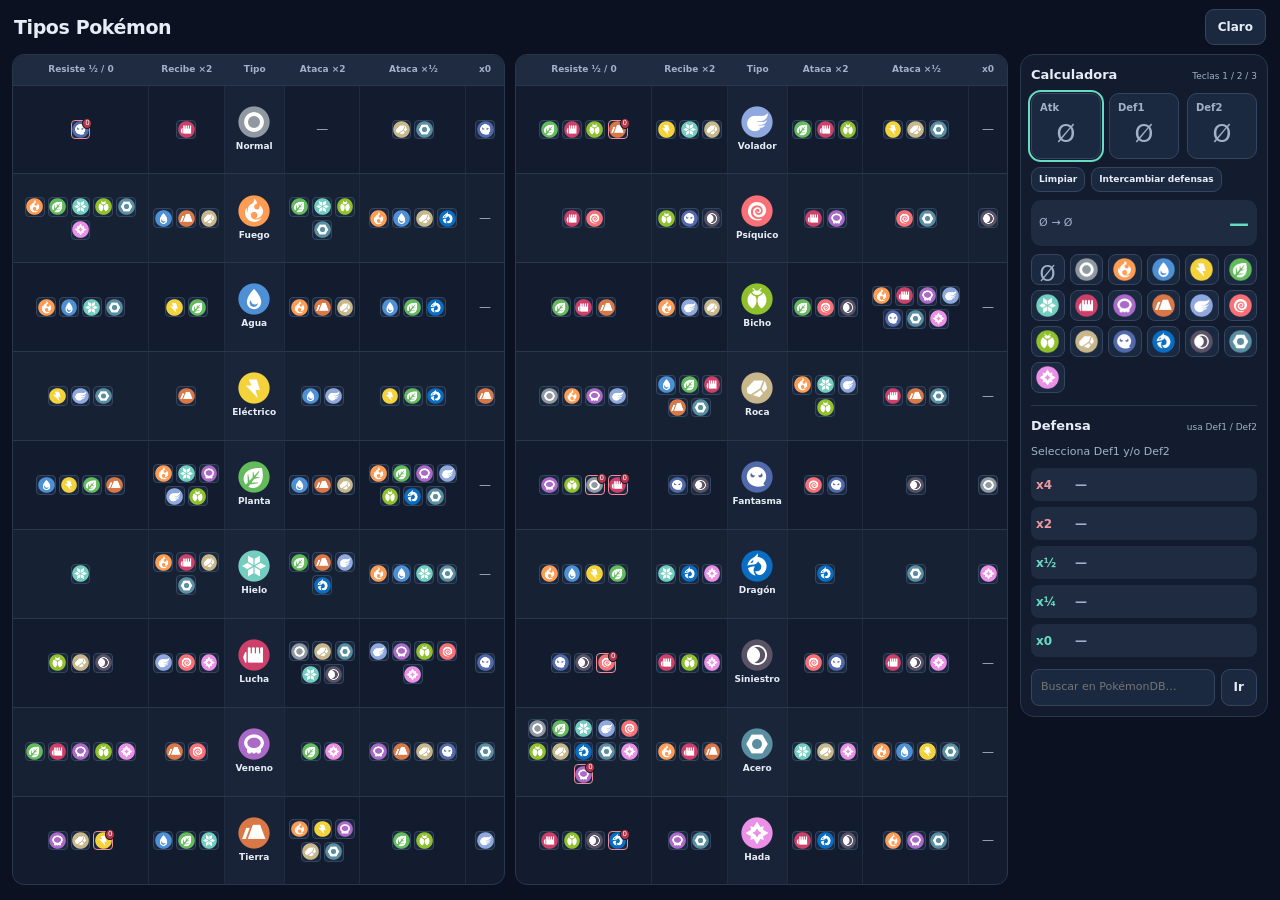
==== commit 0103c25c: "Agregado favicon" ====
--- a/index.html
+++ b/index.html
@@ -4,6 +4,7 @@
   <meta charset="utf-8">
   <meta name="viewport" content="width=device-width, initial-scale=1">
   <title>Tipos Pokémon</title>
+  <link rel="icon" type="image/svg+xml" href="./icons/favicon.svg">
 
   <link rel="stylesheet" href="./css/styles.css">
 </head>
@@ -183,4 +184,4 @@
   <script src="./js/app.js"></script>
 
 </body>
-</html>+</html>
